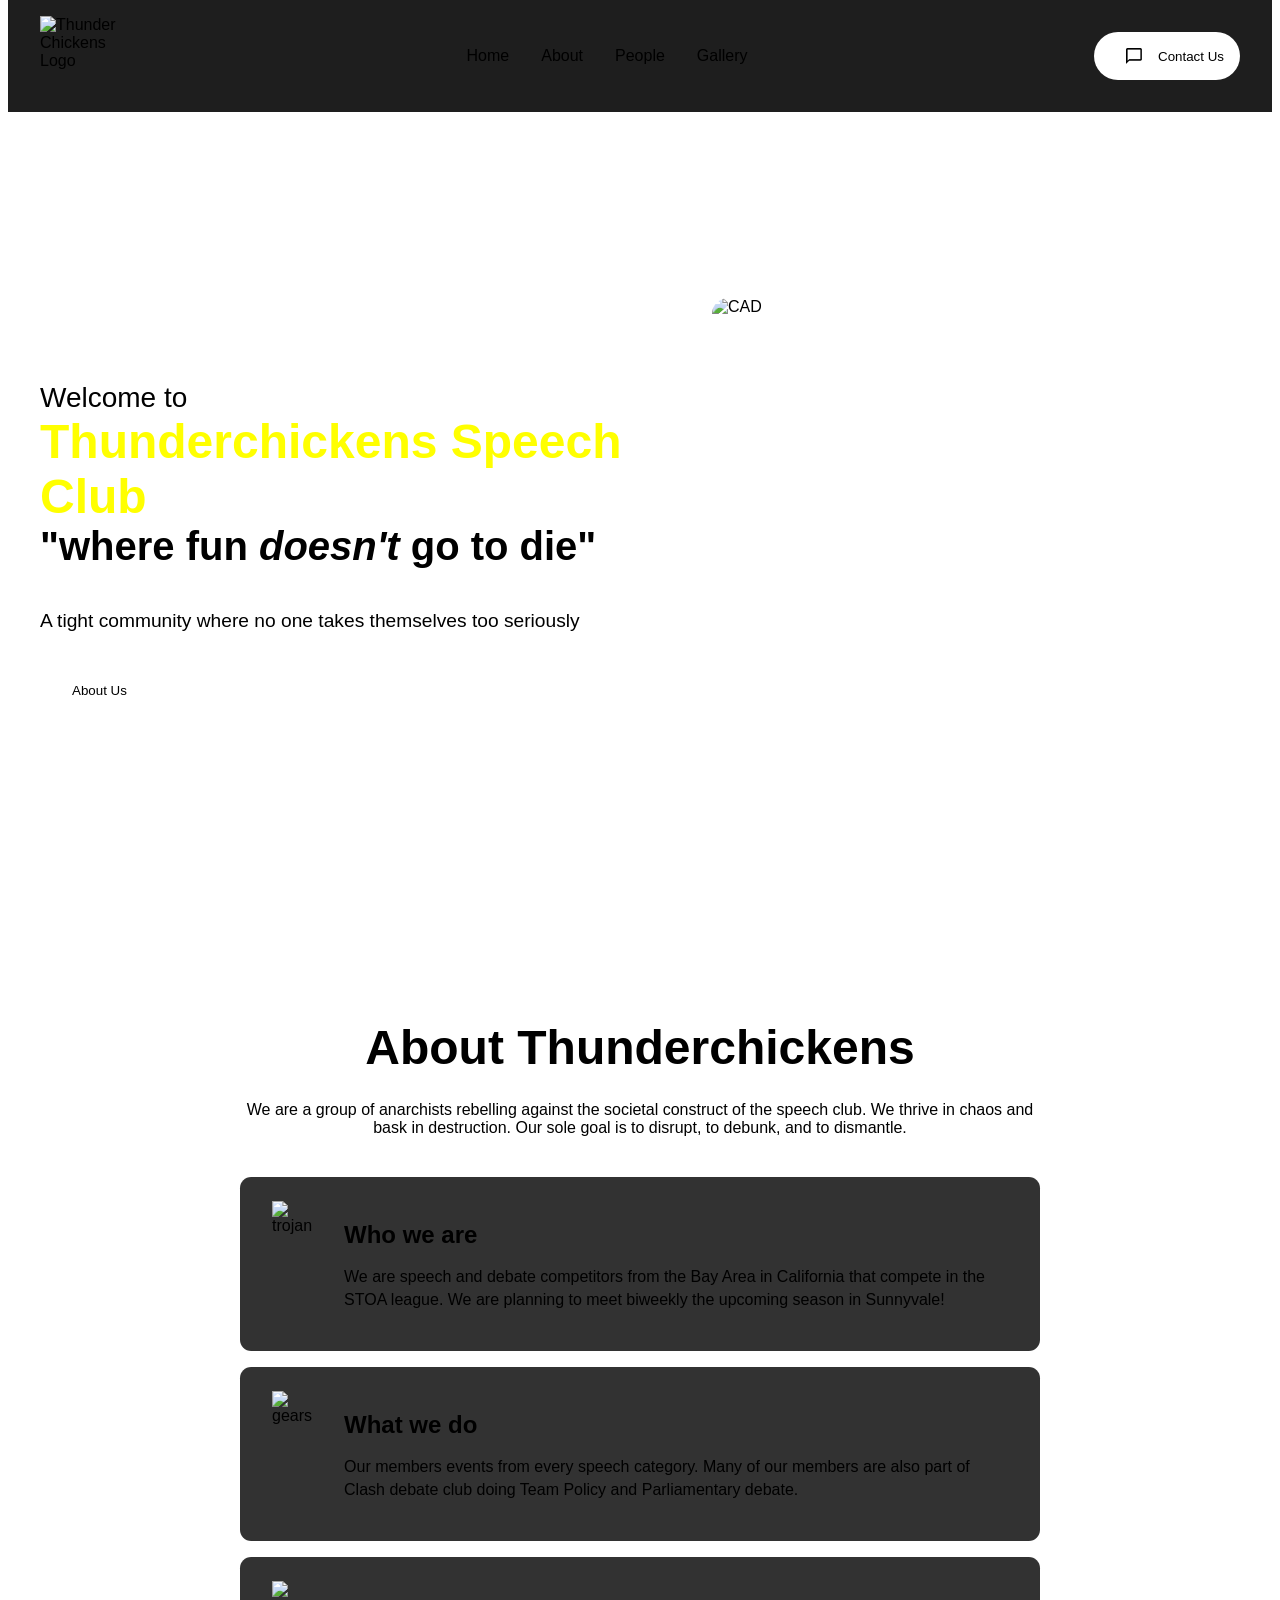
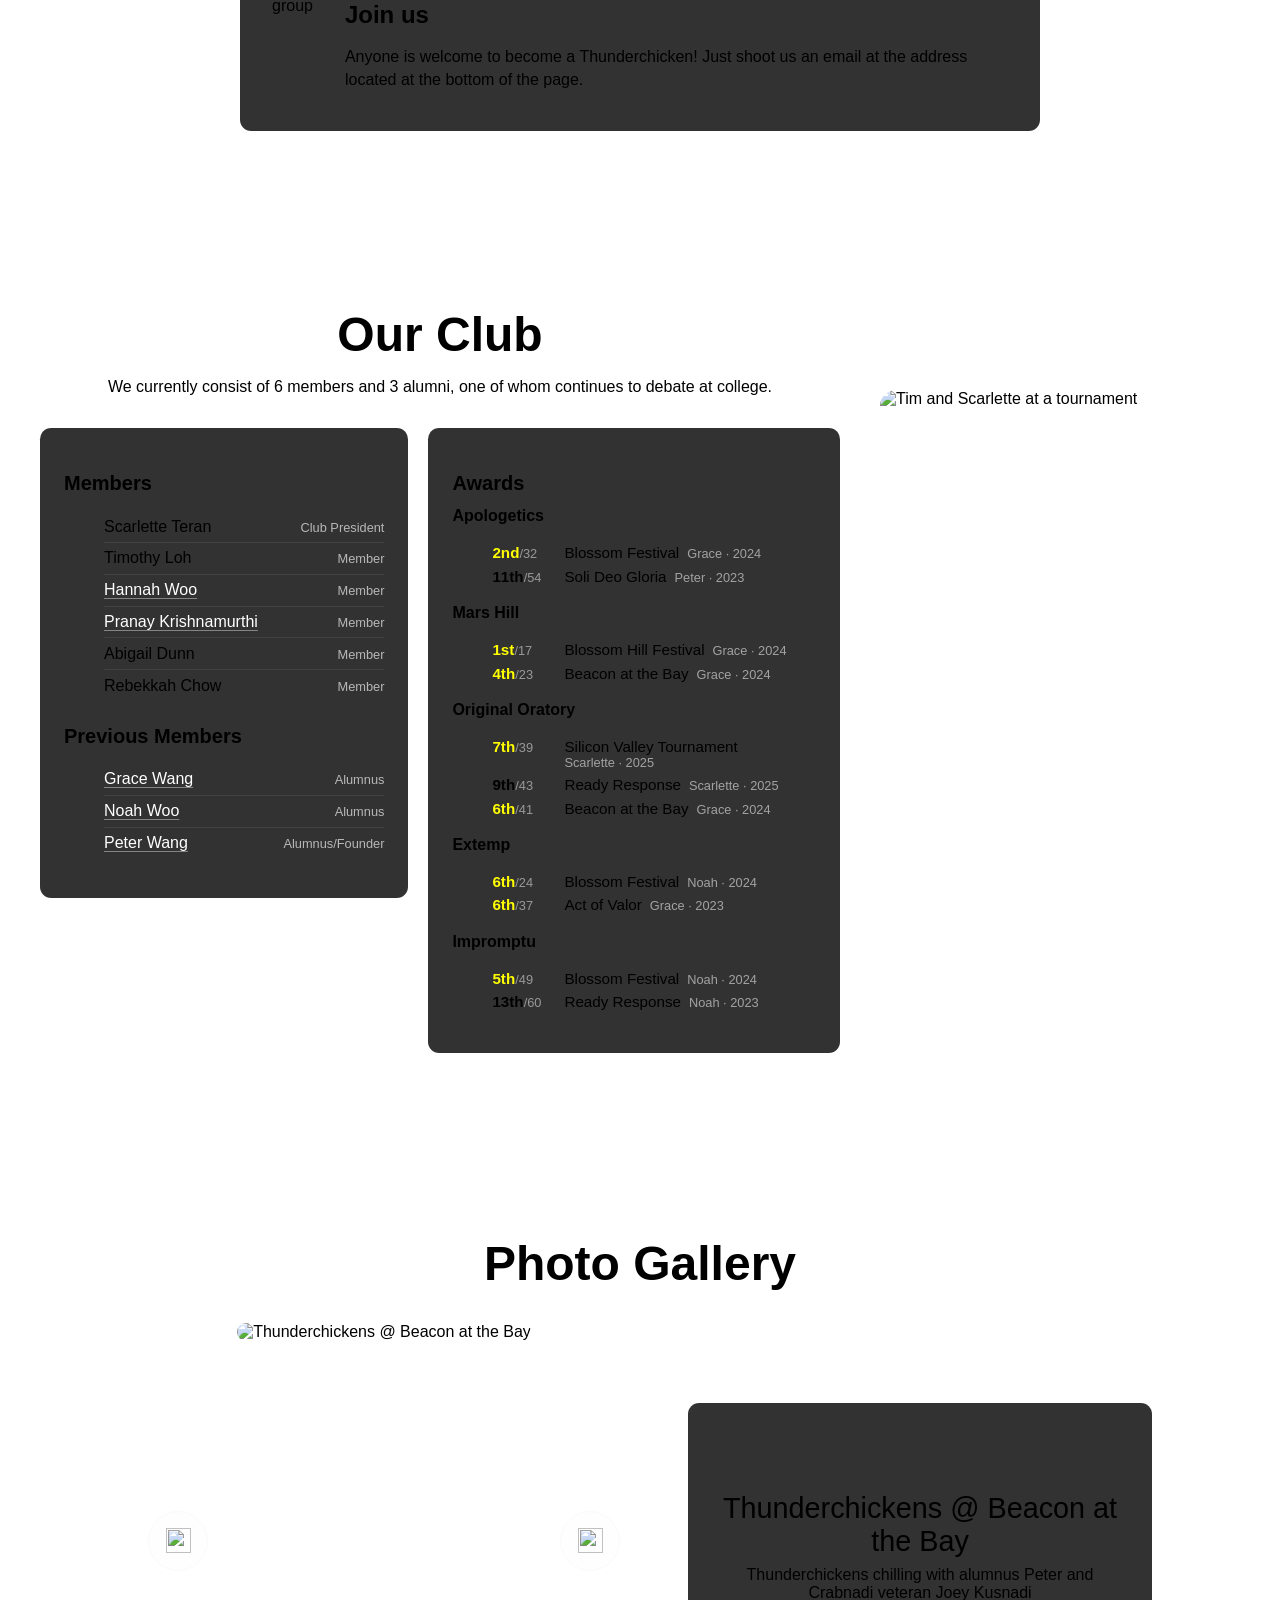
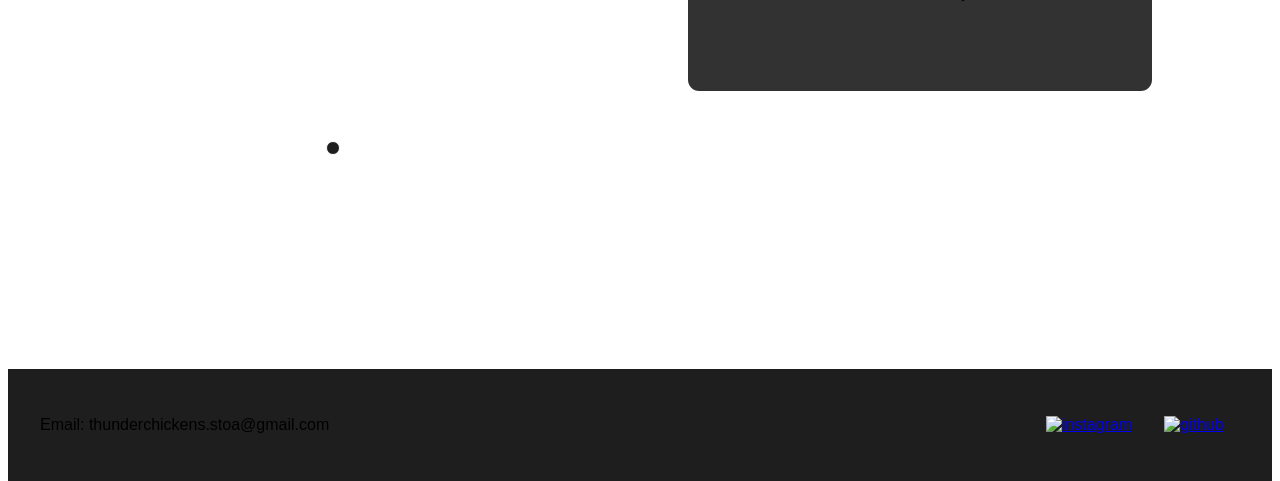
==== index.html @ 45be7ff8 "Updates" ====
<!doctype html><html lang="en"><head><meta charset="utf-8"/><link rel="icon" href="logo.jpeg"/><meta name="viewport" content="width=device-width,initial-scale=1"/><meta name="theme-color" content="#000000"/><meta name="description" content="Thunderchickens is a speech club in the Bay Area that competes in the STOA league. A tight community where no one takes themselves too seriously."/><meta property="og:site_name" content="Thunderchickens Speech Club"/><meta property="og:title" content="Thunderchickens Speech Club"/><meta property="og:description" content="A speech club in the Bay Area that competes in the STOA league."/><meta property="og:type" content="website"/><script type="application/ld+json">{
        "@context": "https://schema.org",
        "@type": "WebSite",
        "name": "Thunderchickens Speech Club",
        "alternateName": "Thunderchickens",
        "url": "https://thunder-chickens.github.io/"
      }</script><link rel="manifest" href="./manifest.json"/><link rel="stylesheet" href="./style.css"/><title>Thunderchickens Speech Club</title><script defer="defer" src="./static/js/main.346c3836.js"></script><link href="./static/css/main.2467f2c5.css" rel="stylesheet"></head><body><noscript>You need to enable JavaScript to run this app.</noscript><div id="root"></div></body></html>
---- static/css/main.2467f2c5.css ----
body{-webkit-font-smoothing:antialiased;-moz-osx-font-smoothing:grayscale;font-family:-apple-system,BlinkMacSystemFont,Segoe UI,Roboto,Oxygen,Ubuntu,Cantarell,Fira Sans,Droid Sans,Helvetica Neue,sans-serif;margin:0}code{font-family:source-code-pro,Menlo,Monaco,Consolas,Courier New,monospace}.navbar{align-items:center;background-color:#1e1e1e;display:flex;height:5rem;justify-content:space-between;margin:0 auto;max-width:75rem;padding:1rem 2rem;position:-webkit-sticky;position:sticky;top:0;width:100vw;z-index:3}.logo{height:5rem;object-fit:contain;width:5rem}.desktopMenuListItem{border-bottom:3px solid #0000;cursor:pointer;margin:1rem;padding-bottom:.4rem;transition:color .2s,border-color .2s}.desktopMenuBtn{align-items:center;background:#fff;border:none;border-radius:2rem;color:#000;display:flex;justify-content:center;padding:0 1rem;transition:background .2s}.desktopMenuBtn:hover{background:#ff0;cursor:pointer}.desktopMenuImg{height:1rem;margin:1rem;object-fit:fill;width:1rem}.desktopMenuListItem.active,.desktopMenuListItem:hover{border-bottom-color:#ff0;color:#ff0}@media screen and (max-width:840px){.navbar{height:4rem;padding:.5rem 1rem;width:100%}.logo,.logo-wrapper{height:3rem;width:3rem}.desktopMenuListItem{border-bottom:none;font-size:.9rem;margin:0 .45rem;padding-bottom:0}.desktopMenuBtn{font-size:0;height:2.5rem;padding:0;width:2.5rem}.desktopMenuImg{margin:0}}.logo-wrapper{height:5rem;overflow:visible;position:relative;width:5rem}.egg-container{height:calc(100vh - 5rem);pointer-events:none;top:100%;width:4rem}.dropping-egg,.egg-container{left:50%;position:absolute;transform:translateX(-50%)}.dropping-egg{animation:fall 5s ease-in forwards;cursor:pointer;height:auto;pointer-events:auto;top:0;width:100%}.egg-image{display:block;height:auto;pointer-events:none;width:100%}@keyframes fall{0%{top:0;transform:translateX(-50%) rotate(0deg)}20%{transform:translateX(-60%) rotate(90deg)}40%{transform:translateX(-40%) rotate(180deg)}60%{transform:translateX(-60%) rotate(270deg)}80%{transform:translateX(-40%) rotate(1turn)}to{top:100%;transform:translateX(-50%) rotate(2turn)}}.chick-follower{left:0;pointer-events:none;position:fixed;top:0;width:4rem;will-change:transform;z-index:10}.chick-body{transform-origin:50% 100%}.chick-body.walking{animation:chick-waddle .35s ease-in-out infinite}.chick-sprite{display:block;height:auto;transition:transform .12s;width:100%}.chick-sprite.facing-left{transform:scaleX(-1)}@keyframes chick-waddle{0%,to{transform:rotate(-6deg) translateY(0)}50%{transform:rotate(6deg) translateY(-3px)}}@media (prefers-reduced-motion:reduce){.chick-body.walking{animation:none}}#intro{align-items:center;display:flex;gap:3rem;margin:0 auto;max-width:75rem;min-height:calc(100vh - 5rem);padding:2rem;width:100%}.bg{border-radius:1rem;flex:0 1 33rem;height:60vh;max-height:32rem;min-width:0;object-fit:cover}.introContent{display:flex;flex:1 1;flex-direction:column;font-size:3rem;font-weight:700;justify-content:center}.hello{font-size:1.75rem;font-weight:100}.introName{color:#ff0;font-size:3rem}.introText{font-size:2.5rem}.introPara{font-size:1.2rem;font-weight:100}.btn{background:#fff;border:none;border-radius:2rem;margin:1rem 0;padding:.75rem 2rem}.btn:hover{cursor:pointer}@media screen and (max-width:840px){#intro{flex-direction:column;gap:0;min-height:0;padding:0 0 2rem}.introContent{font-size:2rem;padding:2.5rem 1.25rem 1rem;width:100%}.hello{font-size:1.25rem}.introName{font-size:2.25rem;line-height:1.15}.introText{font-size:1.6rem}.introPara{font-size:1rem;margin-top:.75rem}.introPara br{display:none}.bg{flex:none;height:40vh;width:calc(100% - 2.5rem)}}#about{align-items:center;display:flex;flex-direction:column;justify-content:center;margin:0 auto 6rem;max-width:65rem;overflow:hidden;text-align:center;width:100vw}.title{font-size:3rem;font-weight:600;margin-bottom:.1rem;padding:1.5rem}.description{font-size:1rem;font-weight:300;max-width:50rem;padding:0 2rem}.bars{margin:1.5rem;max-width:80%;text-align:left;width:100vw}.bar{background-color:#323232;border-radius:.7rem;display:flex;margin:1rem;padding:1.5rem 2rem}.barImage{height:3rem;margin-right:2rem;object-fit:contain;width:3rem}.barText>h2{margin-bottom:.3rem}.barText>p{font-size:1rem;font-weight:200;line-height:1.45}@media screen and (max-width:840px){#about{margin-bottom:3rem;width:100%}.title{font-size:2.25rem;padding:1.5rem 1.25rem 1rem}.bars,.description{padding:0 1.25rem}.bars{margin:1.5rem 0 0;max-width:100%;width:100%}.bar{margin:0 0 1rem;padding:1.25rem}.barImage{height:2.25rem;margin-right:1rem;width:2.25rem}.barText>h2{font-size:1.25rem;margin-bottom:.25rem}}#people{align-items:center;display:flex;gap:2.5rem;margin:0 auto 5rem;max-width:75rem;padding:0 2rem;width:100%}.peopleLeft{flex:1 1;min-width:0}.peopleTitle{font-size:3rem;font-weight:600;margin-bottom:1rem;text-align:center}.peopleDesc{font-weight:300;margin-bottom:2rem;text-align:center}.peopleCards{grid-gap:1.25rem;align-items:start;display:grid;gap:1.25rem;grid-template-columns:minmax(18rem,1fr) fit-content(28rem);text-align:left}.peopleCard{background-color:#323232;border-radius:.7rem;padding:1.5rem}.cardHead{font-size:1.25rem;font-weight:600;margin-bottom:.75rem}.cardSubHead{margin-top:1.5rem}.awardEvent ul,.personList{list-style:none}.person{align-items:baseline;border-bottom:1px solid #ffffff14;display:flex;gap:1rem;justify-content:space-between;padding:.4rem 0}.person:last-child{border-bottom:none}.personName{font-weight:500;white-space:nowrap}.personRole{color:#ffffffa6;font-size:.8rem;font-weight:300;text-align:right;white-space:nowrap}.awardEvent+.awardEvent{margin-top:1rem}.eventName{font-weight:600;margin-bottom:.35rem}.award{align-items:baseline;display:flex;font-size:.95rem;gap:.75rem;padding:.2rem 0}.place{font-feature-settings:"tnum";flex:0 0 3.75rem;font-variant-numeric:tabular-nums;font-weight:600}.topPlace{color:#ff0}.placeOf{color:#ffffff80;font-size:.8rem;font-weight:300}.awardDetail{align-items:baseline;column-gap:.5rem;display:flex;flex-wrap:wrap;font-weight:300}.awardMeta,.awardName{white-space:nowrap}.awardMeta{color:#ffffff8c;font-size:.8rem}.link{color:#fff;text-decoration:underline;text-decoration-color:#fff6;text-underline-offset:3px;transition:color .2s}.link:hover{color:#ff0;text-decoration-color:#ff0}.peopleRight{flex:0 0 30%;min-width:0}.peopleImg{border-radius:1rem;display:block;height:60vh;margin:0 auto;max-height:34rem;object-fit:cover;width:100%}@media screen and (max-width:1100px){#people{align-items:stretch;flex-direction:column}.peopleRight{flex:none}.peopleImg{height:50vh;max-width:40rem}}@media screen and (max-width:840px){#people{align-items:stretch;flex-direction:column;margin-bottom:3rem;padding:0 1.25rem}.peopleTitle{font-size:2.25rem}.peopleDesc{margin-bottom:1.5rem}.peopleCard{padding:1.25rem}.peopleRight{flex:none;margin-top:.5rem}.peopleImg{height:40vh}}@media screen and (max-width:680px){.peopleCards{grid-template-columns:minmax(0,1fr)}}.footer{align-items:center;background-color:#1e1e1e;display:flex;height:5rem;justify-content:space-between;margin:0 auto;max-width:75rem;padding:1rem 2rem;position:-webkit-sticky;position:sticky;top:0;width:100vw;z-index:3}.email{display:flex;flex-direction:column;justify-content:center}.socials{height:3rem;margin:0 1rem;object-fit:contain;width:3rem}@media screen and (max-width:840px){.footer{flex-direction:column;gap:1rem;height:auto;padding:1.5rem 1.25rem;position:static;text-align:center;width:100%}.email{font-size:.95rem;overflow-wrap:anywhere}.socials{height:2.5rem;width:2.5rem}}#galleryComp{flex-direction:column;margin:0 auto;min-height:calc(100vh - 4rem);padding:0 1rem;text-align:center;width:100vw}#galleryComp,.gallery{align-items:center;display:flex;justify-content:center;max-width:70rem}.gallery{column-gap:3rem;flex-wrap:wrap;margin-bottom:4rem;width:100%}.galleryTitle{font-size:3rem;font-weight:600;max-width:75vw;position:relative;text-align:center;width:32rem}.container-slider{align-items:center;display:flex;flex-direction:column;height:28rem;margin:2rem 0;max-height:60vh;max-width:80vw;overflow:hidden;position:relative;width:32rem}.slide{height:100%;opacity:0;position:absolute;transition:opacity .4s ease-in-out;width:100%}.slide img,.slide video{border-radius:1rem;height:90%;object-fit:contain;width:100%}.active-anim{opacity:1}.btn-slide:hover{background:#fafafa80}.btn-slide{align-items:center;background:#fafafa4d;border:1px solid #fafafa;border-radius:50%;cursor:pointer;display:flex;height:60px;justify-content:center;position:absolute;width:60px}.btn-slide img{height:25px;opacity:1;pointer-events:none;width:25px}.prev{left:20px}.next,.prev{top:50%;transform:translateY(-60%)}.next{right:20px}.container-dots{align-items:center;display:flex;justify-content:center;margin:1rem;position:relative;top:89%;width:15rem}.dot{background:#fff;border:1px solid #fff;border-radius:50%;cursor:pointer;height:12px;margin:.2rem;position:relative;width:12px}.dot.active{background-color:#1e1e1e}.imageText{align-items:center;background-color:#323232;border-radius:.7rem;display:flex;flex-direction:column;justify-content:center;max-width:100%;min-height:14rem;padding:2rem;width:25rem}.text{opacity:1}.nothing{display:none}.imgTitle{font-size:1.8rem;font-weight:400;margin-bottom:.5rem}.imgText{font-size:1rem}@media screen and (max-width:840px){#galleryComp{padding:0 1.25rem;width:100%}.galleryTitle{font-size:2.25rem;max-width:100%;width:100%}.gallery{margin-bottom:3rem;width:100%}.container-slider{height:20rem;margin:1.5rem 0 1rem;max-width:100%;width:100%}.btn-slide{height:44px;width:44px}.btn-slide img{height:18px;width:18px}.prev{left:10px}.next{right:10px}.imageText{min-height:10rem;padding:1.5rem 1.25rem;width:100%}.imgTitle{font-size:1.4rem}}
/*# sourceMappingURL=main.2467f2c5.css.map*/
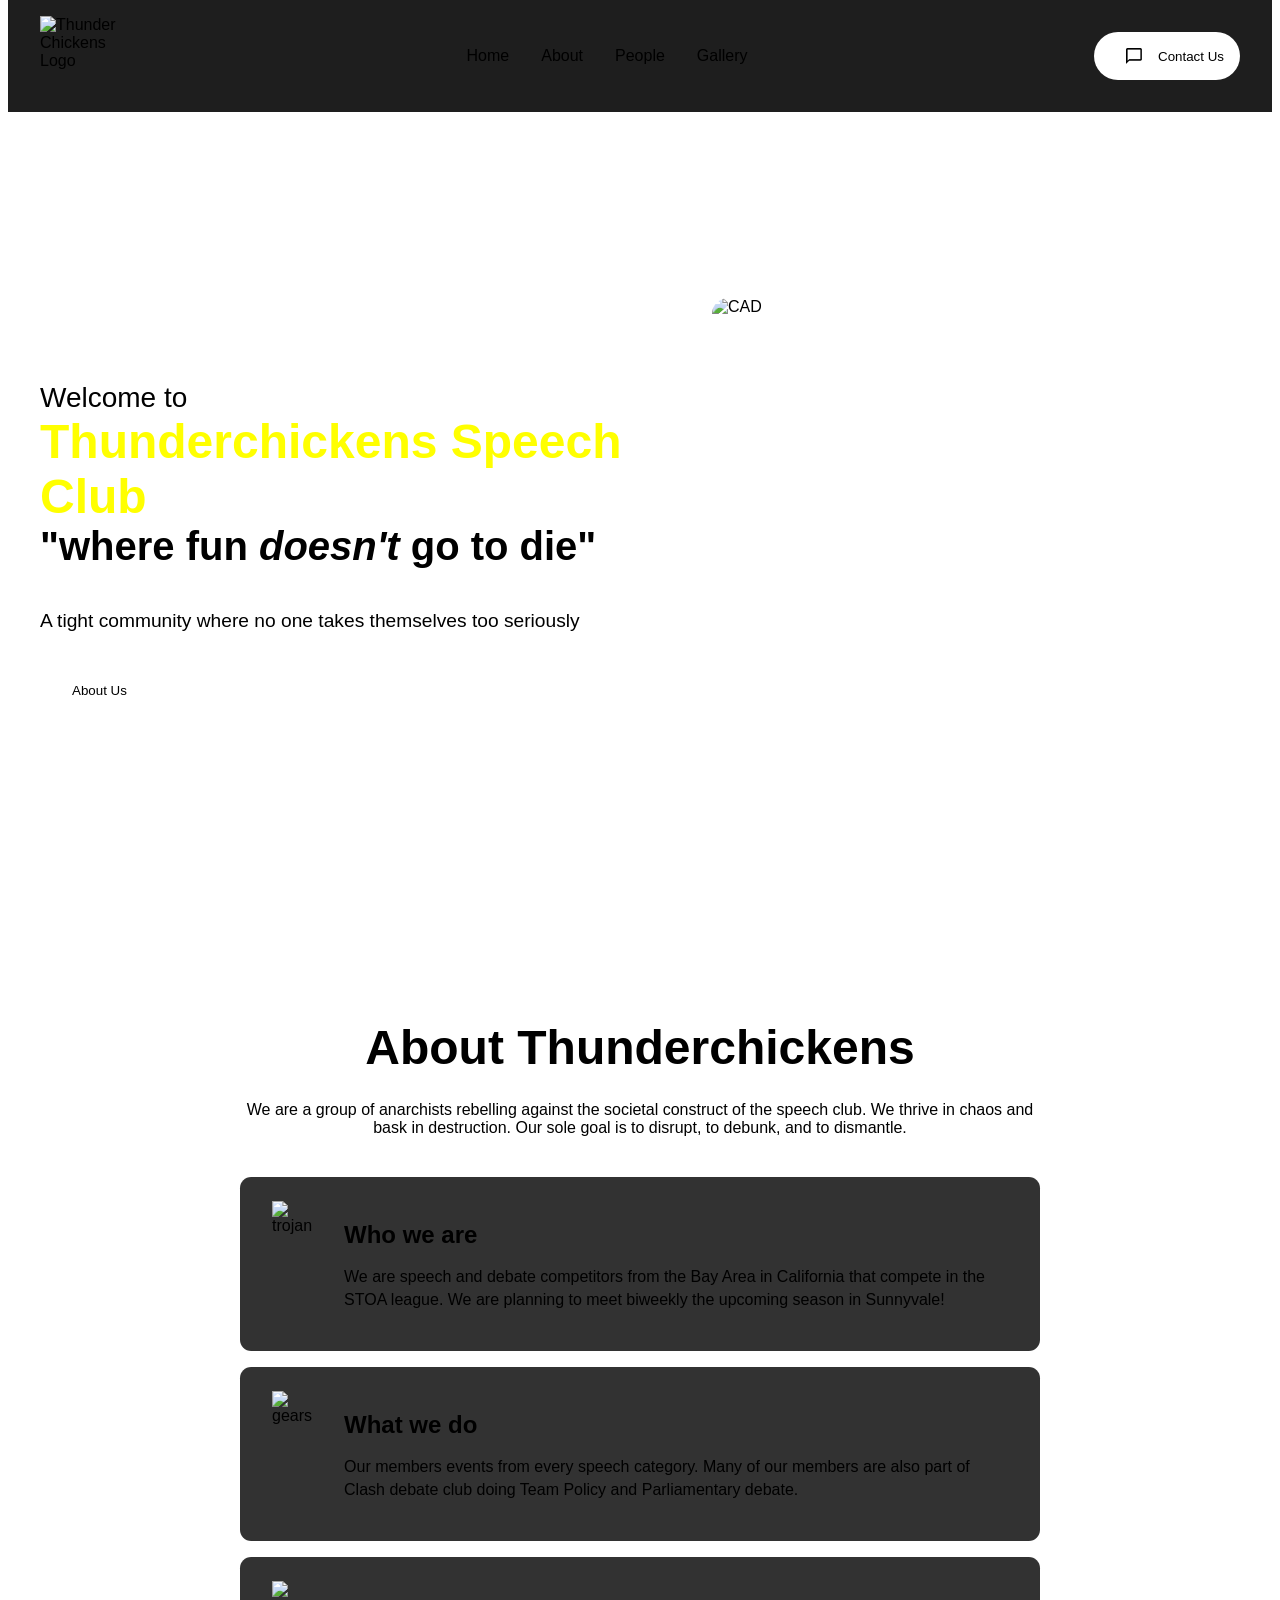
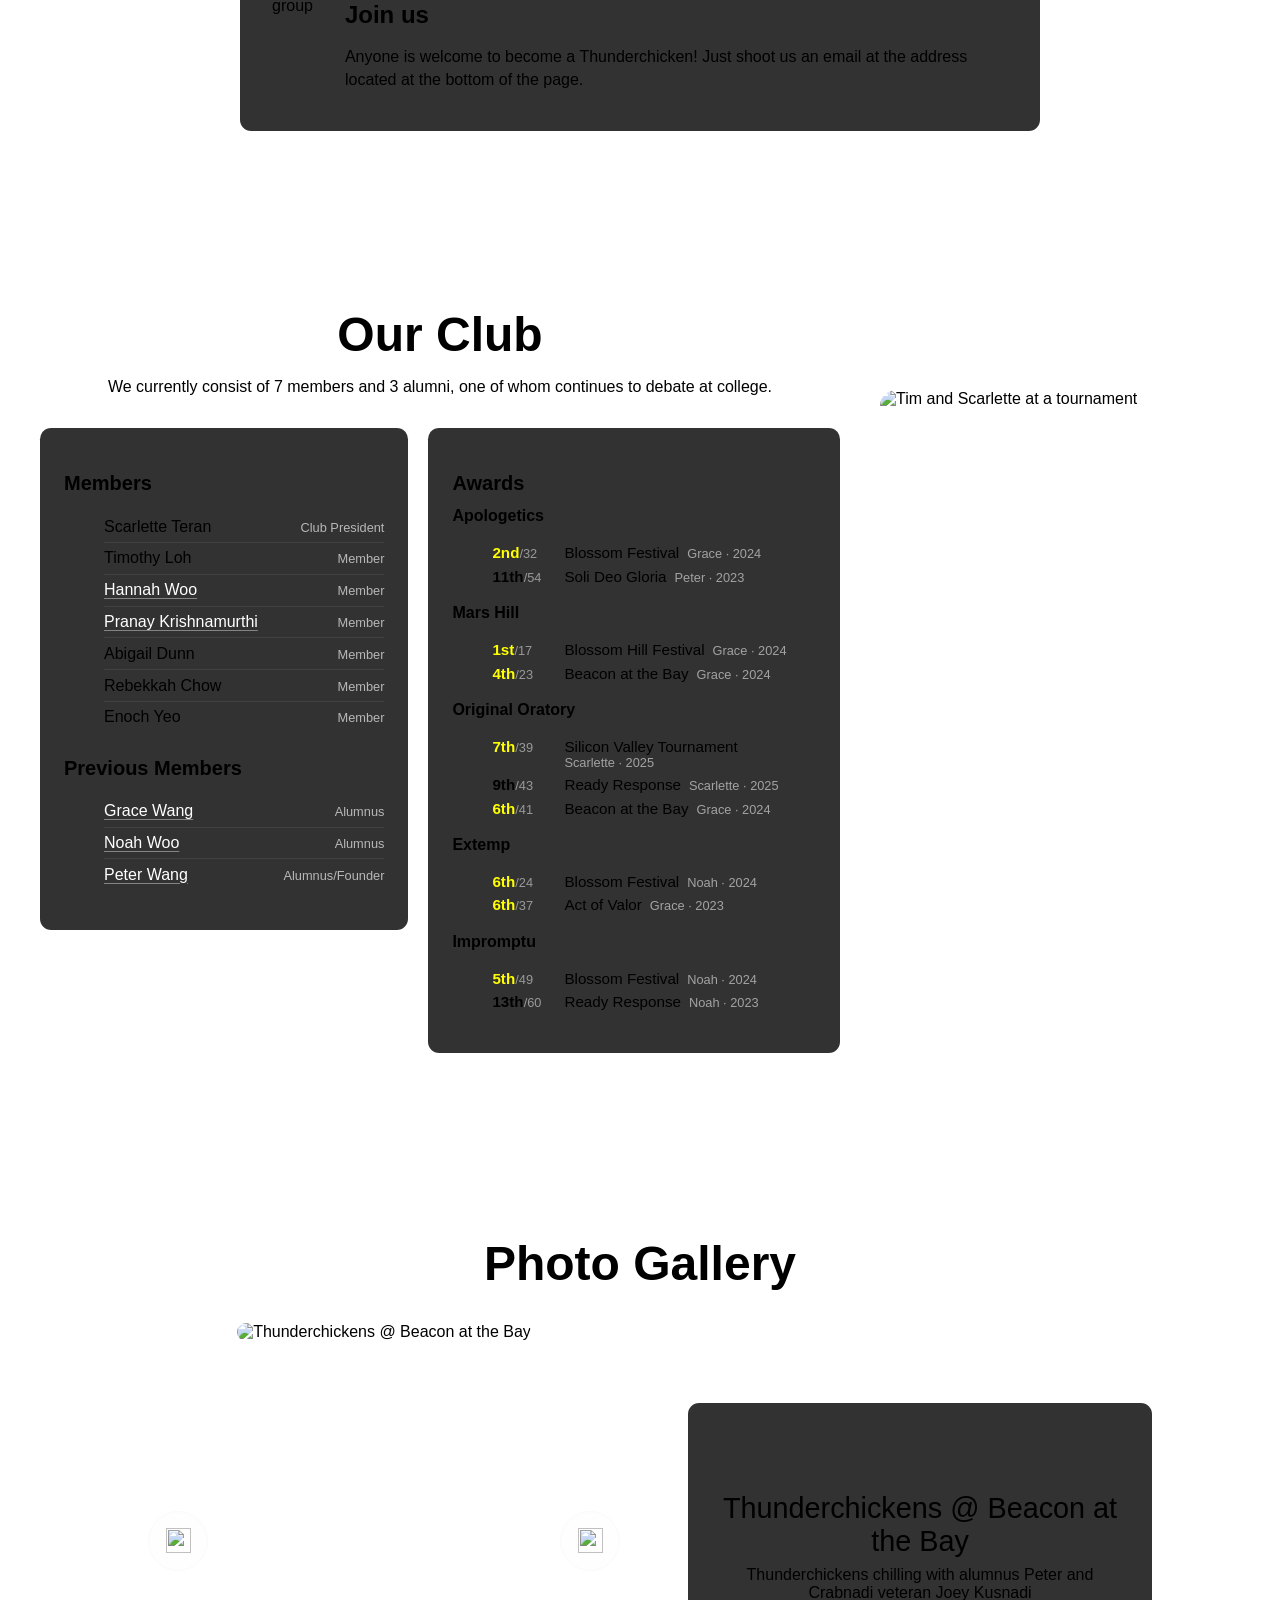
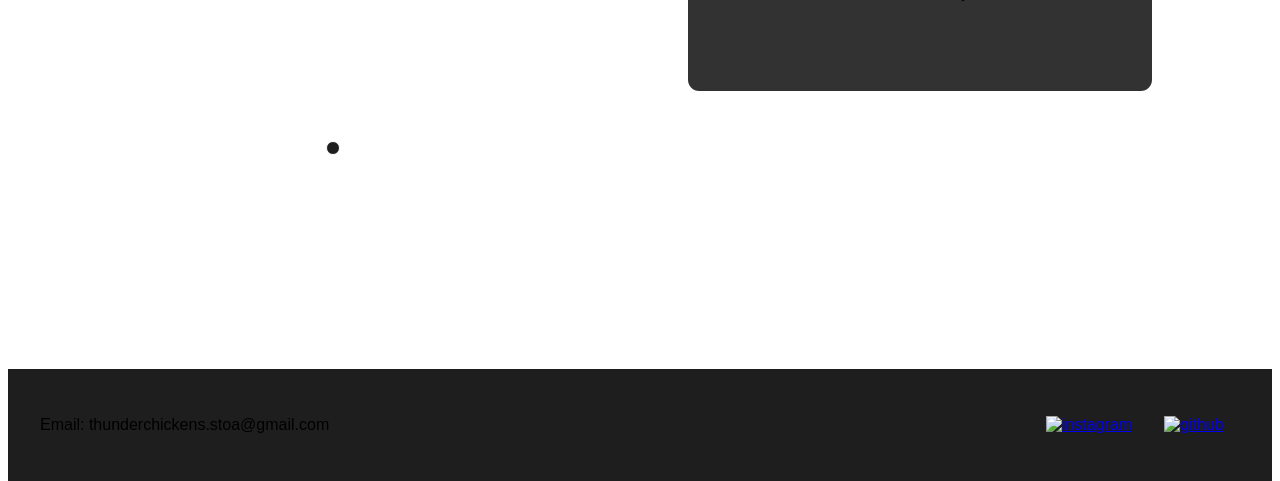
==== commit 05f3f8ef: "Updates" ====
--- a/index.html
+++ b/index.html
@@ -1,7 +1,7 @@
-<!doctype html><html lang="en"><head><meta charset="utf-8"/><link rel="icon" href="logo.jpeg"/><meta name="viewport" content="width=device-width,initial-scale=1"/><meta name="theme-color" content="#000000"/><meta name="description" content="Thunderchickens is a speech club in the Bay Area that competes in the STOA league. A tight community where no one takes themselves too seriously."/><meta property="og:site_name" content="Thunderchickens Speech Club"/><meta property="og:title" content="Thunderchickens Speech Club"/><meta property="og:description" content="A speech club in the Bay Area that competes in the STOA league."/><meta property="og:type" content="website"/><script type="application/ld+json">{
+<!doctype html><html lang="en"><head><meta charset="utf-8"/><link rel="icon" href="logo.jpeg"/><meta name="viewport" content="width=device-width,initial-scale=1"/><meta name="theme-color" content="#000000"/><meta name="description" content="Thunderchickens is a speech club in the Bay Area that competes in the STOA league. A tight community where no one takes themselves too seriously."/><meta property="og:site_name" content="Thunderchickens Speech Club"/><meta property="og:title" content="Thunderchickens Speech Club"/><meta property="og:description" content="A speech club in the Bay Area that competes in the STOA league."/><meta property="og:type" content="website"/><meta property="og:url" content="https://thunder-chickens.github.io/"/><link rel="canonical" href="https://thunder-chickens.github.io/"/><script type="application/ld+json">{
         "@context": "https://schema.org",
         "@type": "WebSite",
         "name": "Thunderchickens Speech Club",
         "alternateName": "Thunderchickens",
         "url": "https://thunder-chickens.github.io/"
-      }</script><link rel="manifest" href="./manifest.json"/><link rel="stylesheet" href="./style.css"/><title>Thunderchickens Speech Club</title><script defer="defer" src="./static/js/main.346c3836.js"></script><link href="./static/css/main.2467f2c5.css" rel="stylesheet"></head><body><noscript>You need to enable JavaScript to run this app.</noscript><div id="root"></div></body></html>+      }</script><link rel="manifest" href="./manifest.json"/><link rel="stylesheet" href="./style.css"/><title>Thunderchickens Speech Club</title><script defer="defer" src="./static/js/main.8fbb5d3d.js"></script><link href="./static/css/main.2467f2c5.css" rel="stylesheet"></head><body><noscript>You need to enable JavaScript to run this app.</noscript><div id="root"></div></body></html>
